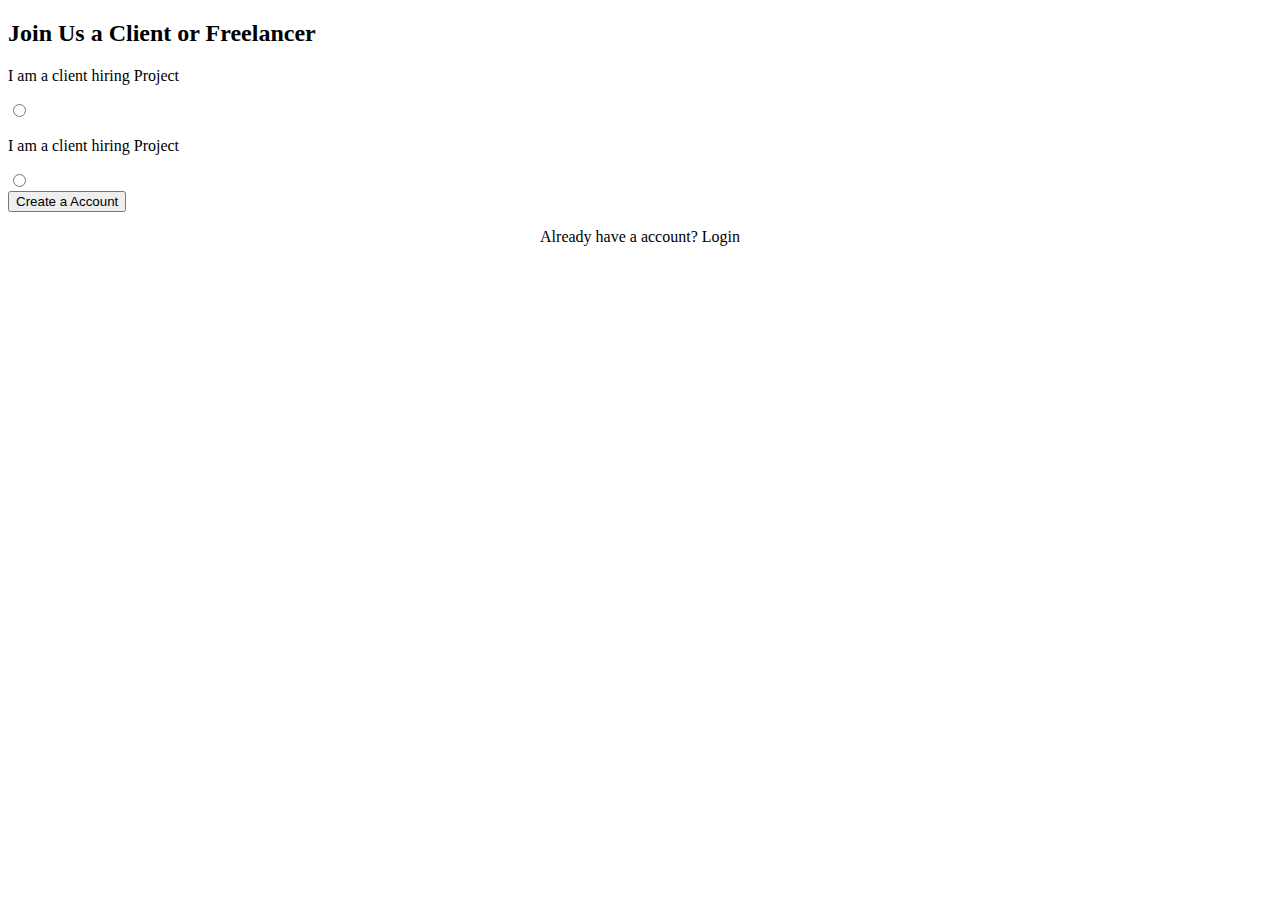
==== login.html @ 9bfafb9f "Add files via upload" ====
<!DOCTYPE html>
<html lang="en">
  <head>
    <meta charset="utf-8">
    <meta http-equiv="X-UA-Compatible" content="IE=edge">
    <meta name="viewport" content="width=device-width, initial-scale=1">
    <title>Hiring Freelance</title>

    <link href="css/bootstrap.min.css" rel="stylesheet">
	<link href="css/font-awesome.min.css" rel="stylesheet">
	<link href="https://fonts.googleapis.com/css2?family=Roboto:ital,wght@0,100;0,300;0,400;0,500;0,700;0,900;1,100;1,300;1,400;1,500;1,700;1,900&display=swap" rel="stylesheet">
	<link href="css/style.css" rel="stylesheet">
  </head>
  <body>
  
  <section class="forms">
  <div class="comtainer">
  <div class="col-md-4">
  </div>
  
    <div class="col-md-4">
	<h2>Join Us a Client or Freelancer</h2>
	<div class="login-set">
	<div class="login">
	<i class="fa fa-user" aria-hidden="true"></i>
	<p>I am a client hiring Project</p>
	</div>
	<div class="login2">
	<input type="radio" id="html" name="fav_language" value="HTML">
	</div>
  </div>
  
  <div class="login-set">
	<div class="login">
<i class="fa fa-user-plus" aria-hidden="true"></i>
	<p>I am a client hiring Project</p>
	</div>
	<div class="login2">
	<input type="radio" id="html" name="fav_language" value="HTML">
	</div>
  </div>
  
  <div class="login3">
  <input type="Submit" value="Create a Account">
  </div>
  
  <div>
  <center><p>Already have a account? <a class="llog">Login</a></p></center>
  </div>
  
  </div>
  
    <div class="col-md-4">
  
  </div>
  
  </div>
  </section>
  


    <script src="https://ajax.googleapis.com/ajax/libs/jquery/1.12.4/jquery.min.js"></script>
    <script src="js/bootstrap.min.js"></script>
  </body>
</html>
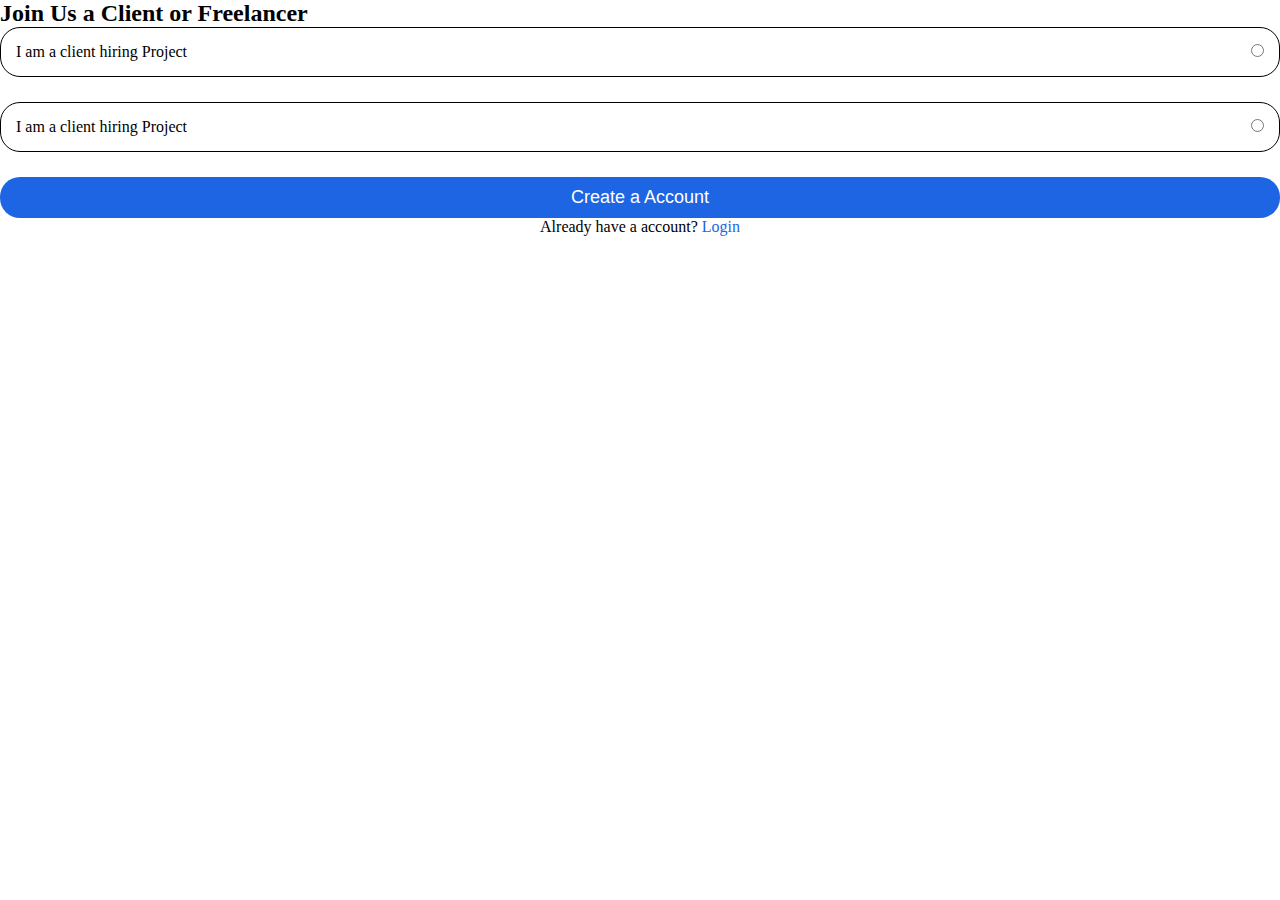
==== commit 0e44b7c3: "Add files via upload" ====
--- a/login.html
+++ b/login.html
@@ -5,11 +5,6 @@
     <meta http-equiv="X-UA-Compatible" content="IE=edge">
     <meta name="viewport" content="width=device-width, initial-scale=1">
     <title>Hiring Freelance</title>
-
-    <link href="css/bootstrap.min.css" rel="stylesheet">
-	<link href="css/font-awesome.min.css" rel="stylesheet">
-	<link href="https://fonts.googleapis.com/css2?family=Roboto:ital,wght@0,100;0,300;0,400;0,500;0,700;0,900;1,100;1,300;1,400;1,500;1,700;1,900&display=swap" rel="stylesheet">
-	<link href="css/style.css" rel="stylesheet">
   </head>
   <body>
   
@@ -56,10 +51,42 @@
   
   </div>
   </section>
-  
+	
+<style>
+*{margin:0;padding:0;}
+ul,li{list-style:none}
+a{text-decoration:none}
+body{font-family: "Roboto";}
+.login{float:left}
+.login2{float:right}
+.login-set{border:1px solid #000; overflow:hidden; padding:15px; border-radius:20px; margin-bottom:25px}
+.login p{font-size:16px}
+.forms h2{color:#000;}
+.login3 input{width:100%; padding:10px 0; background-color:#1d65e3; font-size:18px; border:inherit; border-radius:20px; color:#fff}
+.llog{color:#1d65e3;}
+.sign1{margin-bottom:15px}
+.sign2{margin-bottom:15px}
+.sign2 input{width:74%; height:15px; padding-left:10px}
+.sign select{width:74%; height:40px; padding-left:10px}
+.sign1 input{height:40px; padding-left:10px}
+.login4 input{width:74%; padding:10px 0; background-color:#1d65e3; font-size:18px; border:inherit; border-radius:20px; color:#fff}
+.cust h3{color:#0b69d6; font-size:30px}
+.container{width:1170px; display:block; margin:0 auto; width:100%;}
+.logo img{width:60%; border-radius: 10px; margin-left: 15px;}
+.logo{float:left; width:30%;}
+.search{margin-top:36px; width:30%; float: left; border-style: none; background-color: rgb(234, 233, 233); border-radius: 5px; padding-left: 10px; height: 40px; }
+.sub{width:50px; background:#0008ff; border-style: none; margin-top: 36px; height: 40px; border-radius: 5px;}
+.sub i{color:#fff}
+.bell{float:right; margin-right:100px; margin-top:36px;  }
+.bell i{font-size:30px; color:#eb5805}
+.customer{overflow:hidden}
+.banner{overflow:hidden}
+.hire{display:inline-block; padding:15px 25px; background-color:#2920d3; color:#fff; margin:30px 0; font-size:20px }
+.hire:hover{text-decoration:none; background-color:orange; color:#fff}
+	.login4 input:hover{background-color:#e3571d}
+		.login3 input:hover{background-color:#e3571d}
 
 
-    <script src="https://ajax.googleapis.com/ajax/libs/jquery/1.12.4/jquery.min.js"></script>
-    <script src="js/bootstrap.min.js"></script>
+</style>
   </body>
 </html>